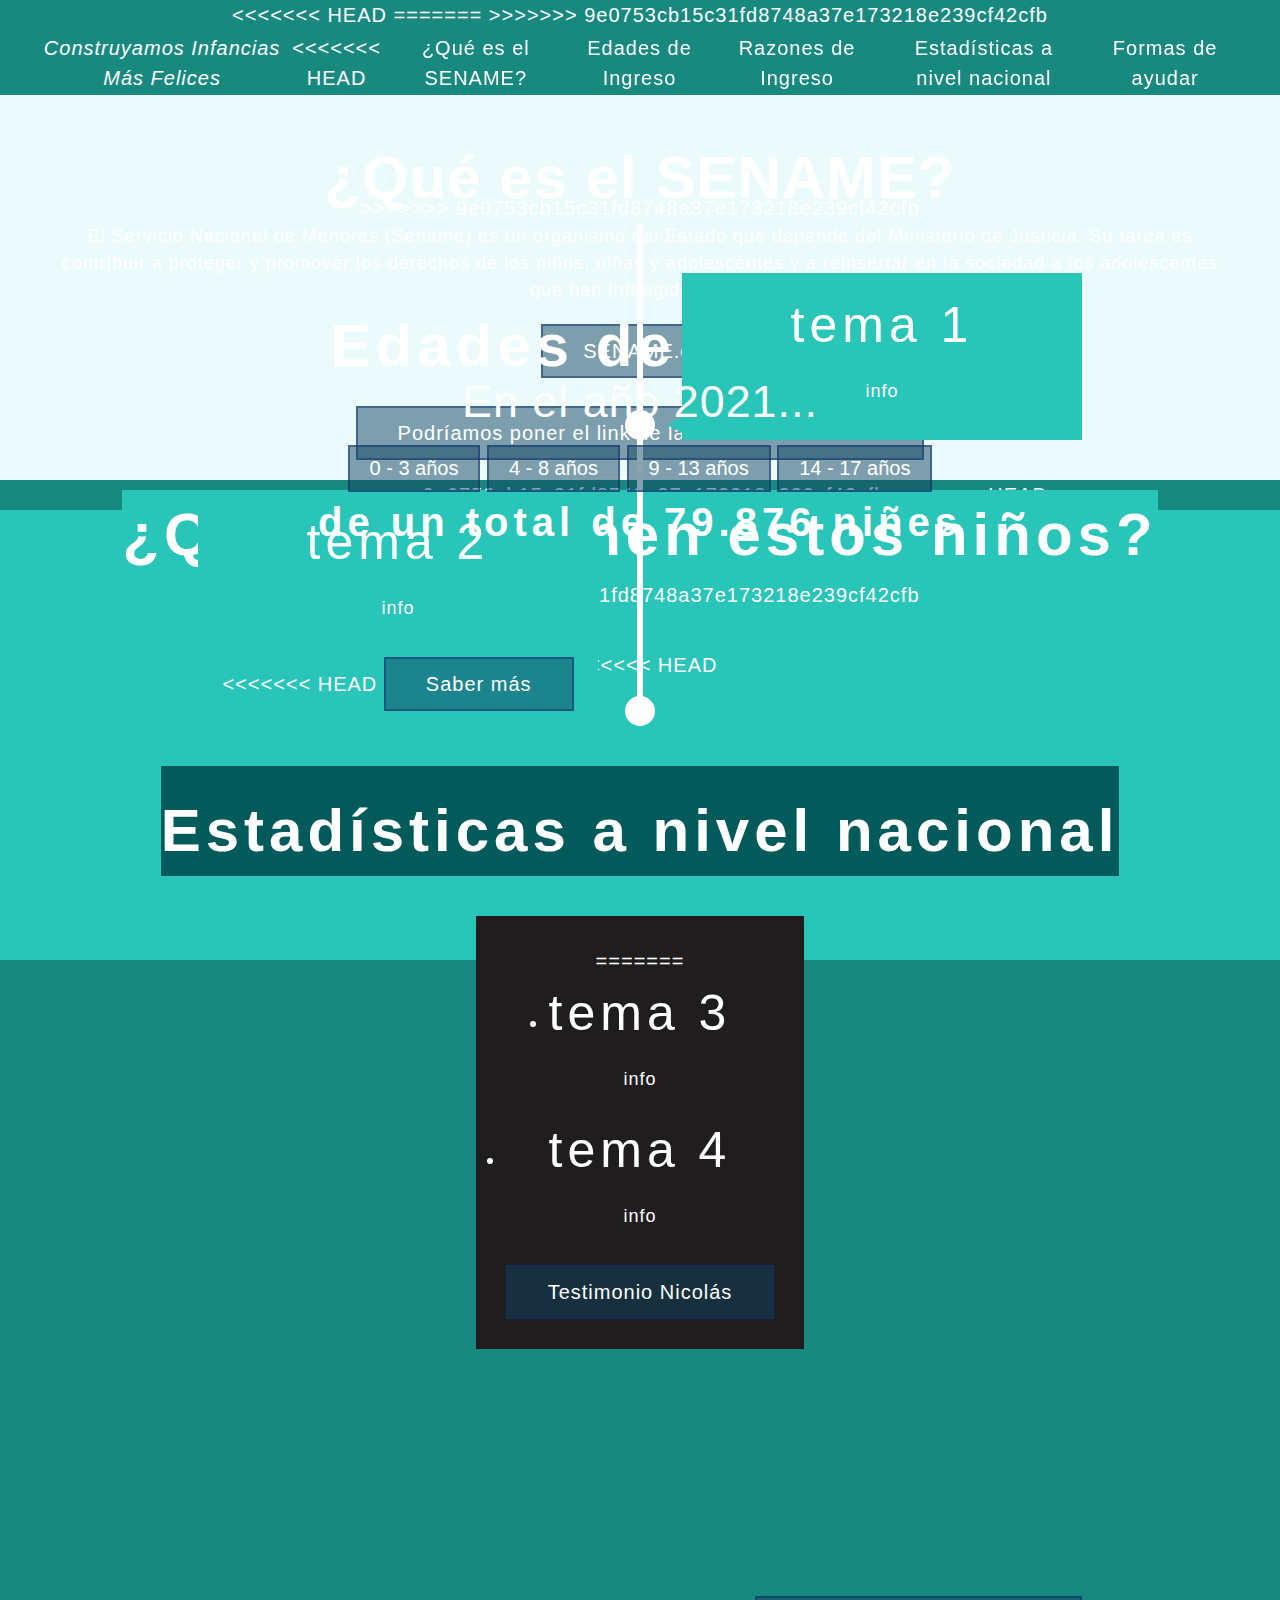
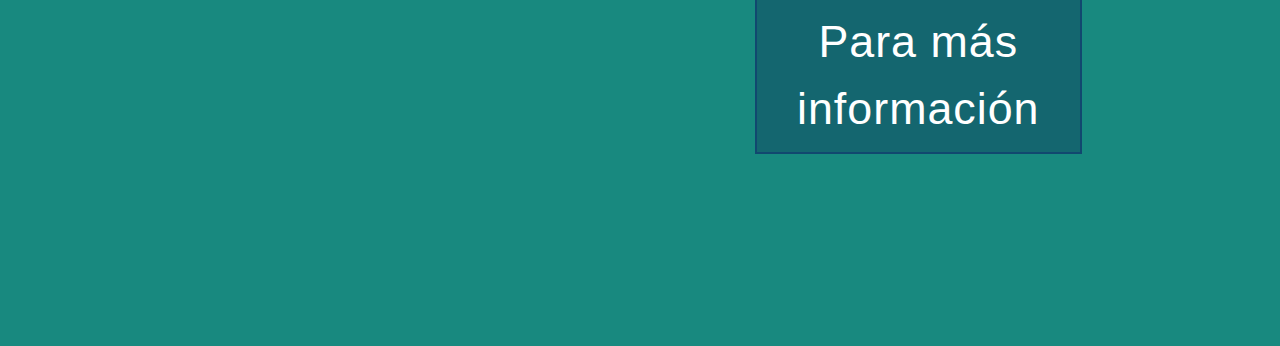
==== Pensamiento-Grupo2/index.html @ 551efe91 "Add files via upload" ====
<!DOCTYPE html>
<html lang="en">
<<<<<<< HEAD
<head>
    <meta charset="UTF-8">
    <meta http-equiv="X-UA-Compatible" content="IE=edge">
    <meta name="viewport" content="width=device-width, initial-scale=1.0">
    <link rel="stylesheet" href="https://cdnjs.cloudflare.com/ajax/libs/font-awesome/5.15.1/css/all.min.css">
    <link rel="stylesheet" href="index.css">
    <link rel="stylesheet" href="Razones y Edades.css">
    <link href="https://fonts.googleapis.com/css?family=Poppins:100,200,300" rel="stylesheet" />


=======
  <head>
    <meta charset="UTF-8" />
    <meta http-equiv="X-UA-Compatible" content="IE=edge" />
    <meta name="viewport" content="width=device-width, initial-scale=1.0" />
    <link
      rel="stylesheet"
      href="https://cdnjs.cloudflare.com/ajax/libs/font-awesome/5.15.1/css/all.min.css"
    />
    <link rel="stylesheet" href="style.css" />
>>>>>>> 9e0753cb15c31fd8748a37e173218e239cf42cfb
    <title>Construyamos infancias más felices</title>
  </head>
  <body>
    <div class="head">
      <div class="logo">
        <a href="#">Construyamos infancias más felices</a>
      </div>

    
<<<<<<< HEAD
        <nav class="navbar">
            <a href="#1">¿Qué es el SENAME?</a>
            <a href="#2">Edades de Ingreso</a>
            <a href="#3">Razones de Ingreso</a>
            <a href="#4">Estadísticas a nivel nacional</a>
            <a href="#5">Formas de ayudar</a>
        </nav>

    </div>
        
    
    <header class="content header" id="1">
        <h2 class="title">¿Qué es el SENAME?</h2>
        <p class="parrafo1">
            El Servicio Nacional de Menores (Sename) es un organismo del Estado que depende del Ministerio de Justicia. Su tarea es contribuir a proteger y promover los derechos de los niños, niñas y adolescentes y a reinsertar en la sociedad a los adolescentes que han infringido la ley.        </p>

        <div class="btn-home">
            <a href="#" class="btn">SENAME.cl</a>
        </div>
    </header>
=======
    </div>
>>>>>>> 9e0753cb15c31fd8748a37e173218e239cf42cfb

  

<<<<<<< HEAD
    <section class="content about" id="2">

        <h2 class="title">Edades de Ingreso</h2>

            </div>

        </div>

        <a href="Edades.html" class="btn">Podríamos poner el link de la fuente de este dato</a>
=======
    <section class="content about">
      <h2 class="title">¿Qué edad tienen estos niños?</h2>

>>>>>>> 9e0753cb15c31fd8748a37e173218e239cf42cfb

      
      
    </section>

<<<<<<< HEAD




    
    <section class="content price" id="3">
=======
    <section class="intro">
      
    </section>
>>>>>>> 9e0753cb15c31fd8748a37e173218e239cf42cfb

    
    <section class="timeline">
      <ul>
        <li>
          <div>
            <time><h2> tema 1</h2></time> 
            <p> info </p>
          </div>
        </li>
        <li>
          <div>
            <time><h2> tema 2</h2></time>
            <p> info
            </p>
<<<<<<< HEAD

            <a href="Razones.html" class="btn">Saber más</a>

        </article>

    </section>

    <section class="content contact" id="4">
        <h2 class="title">Estadísticas a nivel nacional</h2>
        </figure>
    </section>

    <section class="content sau" id="5">
=======
          </div>
        </li>
        <li>
          <div>
            <time><h2> tema 3</h2></time> 
            <p> info </p>
          </div>
        </li>
        <li>
          <div>
            <time><h2> tema 4 </h2></time> 
            <p> info </p>
            <a href="https://www.theclinic.cl/2019/08/01/soy-profugo-del-sename-el-testimonio-de-un-adolescente-clandestino/" class="btn" title=”CONTENIDO_DELICADO”
      
        >Testimonio Nicolás </a
      >
          </div>
        </li>   
        
          
      </ul>
    </section>

    <section id="logos">
      <h1 class="titulo"> En el año 2021...</h1>
      <div class="horizontal">
          <button id="b1" title="9.979 niñes" onclick="edades_1();" class="periodos_s2"> 0 - 3 años </button>
          <button id="b2" title="23.025 niñes" onclick="edades_2();" class="periodos_s2"> 4 - 8 años </button>
          <button id="b3" title="26.357 niñes" onclick="edades_3();" class="periodos_s2"> 9 - 13 años </button>
          <button id="b4" title="20.515 niñes" onclick="edades_4();" class="periodos_s2"> 14 - 17 años </button>
          <h3>de un total de 79.876 niñes</h3>
    
      </div>
      
      <div id="niños_logos">
          <img id="niños_1" class="persona_m11" src="./imagenes/niños1.png" alt="imagen_niño"/>
          <img id="niños_2" class="persona_m1" src="./imagenes/niños1.png" alt="imagen_niño"/>
          <img id="niños_3" class="persona_m2" src="./imagenes/niños1.png" alt="imagen_niño"/>
          <img id="niños_4" class="persona_m1" src="./imagenes/niños1.png" alt="imagen_niño"/>
          <img id="niños_5" class="persona_m2" src="./imagenes/niños1.png" alt="imagen_niño"/>
          <img id="niños_6" class="persona_m1" src="./imagenes/niños1.png" alt="imagen_niño"/>
          <img id="niños_7" class="persona_m2" src="./imagenes/niños1.png" alt="imagen_niño"/>
          <img id="niños_8" class="persona_m1" src="./imagenes/niños1.png" alt="imagen_niño"/>
          <img id="niños_9" class="persona_m2" src="./imagenes/niños1.png" alt="imagen_niño"/>
          <img id="niños_10" class="persona_m1" src="./imagenes/niños1.png" alt="imagen_niño"/>
      </div>  
 
  </section>

  <script type='text/javascript'>
      function edades_1(){
          document.getElementById("niños_logos").style.display = "block";
          document.getElementById("niños_1").src = "./imagenes/niños1.png";
          document.getElementById("niños_2").src = "./imagenes/niños2.png";
          document.getElementById("niños_3").src = "./imagenes/niños2.png";
          document.getElementById("niños_4").src = "./imagenes/niños2.png";
          document.getElementById("niños_5").src = "./imagenes/niños2.png";
          document.getElementById("niños_6").src = "./imagenes/niños2.png";
          document.getElementById("niños_7").src = "./imagenes/niños2.png";
          document.getElementById("niños_8").src = "./imagenes/niños2.png";
          document.getElementById("niños_9").src = "./imagenes/niños2.png";
          document.getElementById("niños_10").src = "./imagenes/niños2.png";
          
      }
>>>>>>> 9e0753cb15c31fd8748a37e173218e239cf42cfb

      function edades_2(){
          document.getElementById("niños_logos").style.display = "block";
          document.getElementById("niños_1").src = "./imagenes/niños1.png";
          document.getElementById("niños_2").src = "./imagenes/niños1.png";
          document.getElementById("niños_3").src = "./imagenes/niños1.png";
          document.getElementById("niños_4").src = "./imagenes/niños2.png";
          document.getElementById("niños_5").src = "./imagenes/niños2.png";
          document.getElementById("niños_6").src = "./imagenes/niños2.png";
          document.getElementById("niños_7").src = "./imagenes/niños2.png";
          document.getElementById("niños_8").src = "./imagenes/niños2.png";
          document.getElementById("niños_9").src = "./imagenes/niños2.png";
          document.getElementById("niños_10").src = "./imagenes/niños2.png";
      }

      function edades_3(){
          document.getElementById("niños_logos").style.display = "block";
          document.getElementById("niños_1").src = "./imagenes/niños1.png";
          document.getElementById("niños_2").src = "./imagenes/niños1.png";
          document.getElementById("niños_3").src = "./imagenes/niños1.png";
          document.getElementById("niños_4").src = "./imagenes/niños2.png";
          document.getElementById("niños_5").src = "./imagenes/niños2.png";
          document.getElementById("niños_6").src = "./imagenes/niños2.png";
          document.getElementById("niños_7").src = "./imagenes/niños2.png";
          document.getElementById("niños_8").src = "./imagenes/niños2.png";
          document.getElementById("niños_9").src = "./imagenes/niños2.png";
          document.getElementById("niños_10").src = "./imagenes/niños2.png";
      }

      function edades_4(){
          document.getElementById("niños_logos").style.display = "block";
          document.getElementById("niños_1").src = "./imagenes/niños1.png";
          document.getElementById("niños_2").src = "./imagenes/niños1.png";
          document.getElementById("niños_3").src = "./imagenes/niños3.png";
          document.getElementById("niños_4").src = "./imagenes/niños2.png";
          document.getElementById("niños_5").src = "./imagenes/niños2.png";
          document.getElementById("niños_6").src = "./imagenes/niños2.png";
          document.getElementById("niños_7").src = "./imagenes/niños2.png";
          document.getElementById("niños_8").src = "./imagenes/niños2.png";
          document.getElementById("niños_9").src = "./imagenes/niños2.png";
          document.getElementById("niños_10").src = "./imagenes/niños2.png";
      }
      
      

  </script>

<div class="container">
  <h1> 
    <a href="https://www.sename.cl/web/wp-content/uploads/2022/09/Anuario-Estadistico-2021.pdf" class="btn" title=”Anuario”

    >Para más información </a
  >

  </h1>
</div>
---- Pensamiento-Grupo2/index.css ----
{
  margin: 0;
  padding: 0;
  border: 0;
  font-size: 100%;
  vertical-align: baseline;
}

body {
  text-align: center;
  font-family: 'Poppins', monospace;
  color: white;
  font-size: .7em;
  font-weight: 200;
  letter-spacing: 1px;
  background-color: rgb(3, 182, 158);
}

html {
  font-weight: 300;
}

main {
  padding: 60px;
}

section {
  margin-bottom: 40px;
}

h1 {
  font-size: 3em;
  font-weight: 100;
}

h2 {
  font-size: 1.4em;
  margin-bottom: 15px;
  font-weight: 200;
}

hr {
  border-color: white;
  margin: 10px 0;
}

figure, canvas {
  background-color: rgba(255,255,255,.03);
  padding: 10px 10px 30px;
}

canvas {
  width: 100%;
  padding: auto;
}

.head {
  display: flex;
  align-items: center;
  justify-content: space-between;
  height: 65px;
  background: #18897f;
  position: fixed;
  width: 100%;
  z-index: 100;
}

.navbar {
  display: flex;
  margin-right: 40px;
}

.logo {
  margin-left: 40px;
}

.logo a {
  text-decoration: none;
  color: #fff;
  text-transform: capitalize;
  font-size: 20px;
  font-style: italic;
}

.navbar a {
  display: block;
  padding: 20px 20px;
  color: white;
  text-decoration: none;
  text-transform: none;
  font-size: 20px;
  position: sticky;
  top: 0;
}

.navbar a:hover {
  background: rgb(72, 235, 145);
}

.header {
  display: flex;
  justify-content: center;
  align-items: center;
}

.header {
  height: 80vh;
  background: rgba(0,0,0,0.5);
  background-blend-mode:darken;
  background-image:url(https://cdn.glitch.global/c35b4f4c-6f77-4311-8b28-a549b8425cf4/rsz_phil-hearing-cylpetxs7is-unsplash.jpg?v=1665365300440);
  background-size:cover;
  background-position:center;
}

.title {
  margin-bottom: 0px;
  font-size: 60px;
  font-weight: 600;
  text-transform: none;
  color: #fff;
}

p {
  margin-bottom: 20px;
  font-size: 18px;
  margin-left: 50px;
  margin-right: 50px;
}

.btn {
  display: inline-block;
  text-decoration: none;
  margin-top: 15px;
  padding: 10px 40px;
  border: 2px solid rgba(14, 41, 111,0.5);
  color: rgb(255, 255, 255);
  background: rgba(15, 67, 95,0.5);
}

.btn:hover {
  background: none;
}

.btn-home {
  display: flex;
}

.btn-home a {
  margin: 0 100px;
}

.content {
  height: 100vh;
  display: flex;
  flex-direction: column;
  justify-content: center;
  align-items: center;
  color: #fff;
}

.sau {
  background-color: rgb(3, 182, 158);
}

.box-container {
  display: flex;
  justify-content: center;
  flex-wrap: wrap;
  text-align: center;
}

.box-container .box {
  height: 11rem;
  width: 17rem;
  background-color: rgba(0, 0, 0, 0.516);
  text-align: center;
  border-radius: 1rem;
  box-shadow: 0 0rem 1.5rem rgba(255, 255, 255, 0.5);
  margin: 2rem;
}

.box-container .box i {
  height: 3rem;
  width: 3rem;
  line-height: 3rem;
  text-align: center;
  border-radius: 50%;
  color: rgb(0, 0, 0);
  background-color: rgb(22, 130, 117);
  font-size: 2rem;
  margin: 1rem 0;
}

.box-container .box h3 {
  font-size: 20px;
  color: #ffffff;
}

.box-container .box p {
  padding: 0 15px;
  font-size: 16px;
}

.about {
  background: #171717;
}

.price {
  background: url(img/costos.jpg) no-repeat center;
  background-attachment: fixed;
  background-size: cover;
  text-align: center;
}

.contact {
  padding-top: 20px;
  background: #171717;
  padding-bottom: 0;
}

@media (max-width: 768px) {
  .title {
    margin-bottom: 0;
    font-size: 40px;
  }

  .sau {
    height: 100vh;
  }

  .navbar {
    display: none;
  }
  .skills-container {
    margin-top: 2em;
    display: flex;
    overflow: hidden;
    flex-wrap: wrap;
  }
  .circular-progress {
    height: 12rem;
    border-radius: 50%;
    background: red;
    margin: auto;



    }
  }

/* grid */

[class*='cols'] {
  display: flex;
  flex-direction: row;
  flex-wrap: nowrap;
}

.cols-1 > * {
  width: 100%;
  margin: 10px;
}

.cols-2 > * {
  width: 50%;
  margin: 10px
}


@media  (max-width: 800px) {

  main {
      padding: 0;
  }

  h1 {
      font-size: 2.1em;
      font-weight: 100;
  }

  [class*='cols'] {
      display: flex;
      flex-direction: row;
      flex-wrap: wrap;
  }

  .cols-2 > * {
      width: 100%;
  }
}

Footer
© 2022 GitHub, Inc.
---- Pensamiento-Grupo2/Razones y Edades.css ----
@import url('https://fonts.googleapis.com/css2?family=Neucha&display=swap');
*{
	margin: 0;
	padding: 0;
	box-sizing: border-box;
	font-family: sans-serif;
	color: rgb(255, 255, 255);
}
html{
	scroll-behavior: smooth;
}

section{
	height: 100vh;
	display: flex;
	flex-direction: column;
	justify-content: center;
	align-items: center;
}
#inicio{  
	background: rgba(0,0,0,0.5);
	background-blend-mode:darken;
	background-image:url(https://images.unsplash.com/photo-1538688273852-e29027c0c176?ixlib=rb-1.2.1&ixid=MnwxMjA3fDB8MHxwaG90by1wYWdlfHx8fGVufDB8fHx8&auto=format&fit=crop&w=870&q=80);
	background-size:cover;
	background-position:center;
}
#a1930{	
	background: rgba(0,0,0,0.5);
	background-blend-mode:darken;
	background-image:url(https://assets.adnradio.cl/2021/11/GettyImages-1323472836-e1636999979522-925x470.jpg);
	background-size:cover;
	background-position:center;
}
#a1954{
	background: rgba(0,0,0,0.5);
	background-blend-mode:darken;
	background-image:url(https://www.centroeleia.edu.mx/blog/wp-content/uploads/2020/07/slider_home_conflictos_pareja.jpg);
	background-size:cover;
	background-position:center;
}
#a1962{
	background: rgba(0,0,0,0.5);
	background-blend-mode:darken;
	background-image:url(https://cuadernosdeseguridad.com/wp-content/uploads/2021/09/pericia-judicial-seguridad-privada.jpg);
	background-size:cover;
	background-position:center;
}
#a1964{
	background: rgba(0,0,0,0.5);
	background-blend-mode:darken;
	background-color: #064a45;
	background-size:cover;
	background-position:center;
}

#a1968{
	background: rgba(0,0,0,0.5);
	background-blend-mode:darken;
	background-color: #022c27;
	background-size:cover;
	background-position:center;
}

#home{
	background-color: #000000;
}

#inicio h1{
	font-size: 68px;
	letter-spacing: 5px;
}
section h2{
	font-size: 50px;
	letter-spacing: 5px;
	text-align: center;
}

section h3{
	font-size: 40px;
	letter-spacing: 5px;
	text-align: center;
}

section img{
	margin-top: 30px;
	max-width: 300px;
}
.contenedor-tiempo{
	position: fixed;
	top: 20px;
	left: 50%;
	transform: translateX(-50%);
	display: flex;
	justify-content: center;
}
.contenedor-tiempo .linea{
	width: 900px;
	position: absolute;
	top: 30px;
	height: 2px;
	background-color: black;
	z-index: -2;

}
.fecha{
	display: inline-block;
	font-size: 20px;
	width: 100px;
	height: 100px;
	border-radius: 50%;
	background-color: #0f5751;
	text-decoration: none;
	color: white;
	margin: 0 15px;
	display: flex;
	align-items: center;
	justify-content: center;
	scale: 1;
	transition: background-color, transform .5s linear;

}
.seleccionado{
	transform: scale(1.2) ;
	background-color: #EA5455;
	color: #000;
	font-weight: bold;
}

html {
	font-weight: 300;
  }

  
  
  h1 {
	  font-size: 3em;
	  font-weight: 100;
  }
  

  
  

  
  figure, canvas {
	  padding: 0px 20px 0px;
  }
  
  canvas {
	padding: 50px 0px 0px;
	width: 100%;
  }
/* grid */

[class*='cols'] {
    display: flex;
    flex-direction: row;
    flex-wrap: nowrap;
}

.cols-1 > * {
    width: 100%;
    margin: 10px;
}

.cols-2 > * {
    width: 50%;
    margin: 10px
}


@media  (max-width: 800px) {

    main {
        padding: 0;
    }

    h1 {
        font-size: 2.1em;
        font-weight: 100;
    }

    [class*='cols'] {
        display: flex;
        flex-direction: row;
        flex-wrap: wrap;
    }

    .cols-2 > * {
        width: 100%;
    }
}
---- Pensamiento-Grupo2/style.css ----
* {
  margin: 0;
  padding: 0;
  border: 0;
  font-size: 100%;
  vertical-align: baseline;
}

body {
  text-align: center;
  font-family: sans-serif;
  background-color: rgb(3, 182, 158);
}

.head {
  display: flex;
  align-items: center;
  justify-content: space-between;
  height: 65px;
  background: #18897f;
  position: fixed;
  width: 100%;
  z-index: 100;
}

.navbar {
  display: flex;
  margin-right: 40px;
}

.logo {
  margin-left: 40px;
}

.logo a {
  text-decoration: none;
  color: #fff;
  text-transform: capitalize;
  font-size: 20px;
  font-style: italic;
}

.navbar a {
  display: block;
  padding: 20px 20px;
  color: white;
  text-decoration: none;
  text-transform: none;
  font-size: 20px;
}

.navbar a:hover {
  background: rgb(72, 235, 145);
}

.header {
  display: flex;
  justify-content: center;
  align-items: center;
}

.header {
  height: 60vh;
  background: #ebfafb;
  background-blend-mode:darken;
  background-image:url(https://cdn.glitch.global/c35b4f4c-6f77-4311-8b28-a549b8425cf4/rsz_phil-hearing-cylpetxs7is-unsplash.jpg?v=1665365300440);
  background-size: cover;
  background-position:center;
}

.title {
  margin-bottom: 0px;
  font-size: 60px;
  font-weight: 600;
  text-transform: none;
  color: #fff;
}

p {
  margin-bottom: 20px;
  font-size: 18px;
  margin-left: 50px;
  margin-right: 50px;
}

.btn {
  display: inline-block;
  text-decoration: none;
  margin-top: 15px;
  padding: 10px 40px;
  border: 2px solid rgba(14, 41, 111,0.5);
  color: rgb(255, 255, 255);
  background: rgba(15, 67, 95,0.5);
}

.btn:hover {
  background: none;
}

.btn-home {
  display: flex;
}

.btn-home a {
  margin: 0 10px;
}

.content {
  height: 50vh;
  display: flex;
  flex-direction: column;
  justify-content: center;
  align-items: center;
  color: #fff;
}

.sau {
  padding: 30px;
  background: #1f1d1d;
}

.box-container {
  display: flex;
  justify-content: center;
  flex-wrap: wrap;
  text-align: center;
}

.box-container .box {
  height: 11rem;
  width: 17rem;
  background: #ffffff;
  text-align: center;
  border-radius: 1rem;
  box-shadow: 0 0rem 1.5rem rgba(255, 255, 255, 0.5);
  margin: 2rem;
}

.box-container .box i {
  height: 3rem;
  width: 3rem;
  line-height: 3rem;
  text-align: center;
  border-radius: 50%;
  color: #fff;
  background: #ebfafb;
  font-size: 2rem;
  margin: 1rem 0;
}

.box-container .box h3 {
  font-size: 20px;
  color: #277eb0;
}

.box-container .box p {
  padding: 0 15px;
  font-size: 16px;
}

.about {
  background: #28c5b8;
}

.price {
  background: url(img/costos.jpg) no-repeat center;
  background-attachment: fixed;
  background-size: cover;
  text-align: center;
}

.contact {
  padding-top: 20px;
  background: #025a5a;
  padding-bottom: 0;
}

@media (max-width: 768px) {
  .title {
    margin-bottom: 0;
    font-size: 40px;
  }

  .sau {
    height: 100vh;
  }

  .navbar {
    display: none;
  }
}

*,
*::before,
*::after {
  margin: 0;
  padding: 0;
  box-sizing: border-box;
}

body {
  font: normal 20px/1.5 "Helvetica Neue", sans-serif;
  background: #18897f;
  color: #fff;
  overflow-x: hidden;
  padding-bottom: 50px;
}  


/* INTRO SECTION
–––––––––––––––––––––––––––––––––––––––––––––––––– */

.intro {
  background: #28c5b8;
  padding: 130px 0;
}

.container {
  max-width: 100px;
  width: 70%;
  padding: 20%;
  top: 9px;
  margin-left: 230px;
  
}

h1 {
  font-size: 2.8rem;
}
h2 {
  font-size: 2.0rem;
}

/* TIMELINE
–––––––––––––––––––––––––––––––––––––––––––––––––– */
.timeline ul li {
  list-style-type: none;
  position: relative;
  width: 6px;
  margin: 0 auto;
  padding-top: 50px;
  background: #fff;
}

.timeline ul li::after {
  content: '';
  position: absolute;
  left: 50%;
  bottom: 0;
  transform: translateX(-50%);
  width: 30px;
  height: 30px;
  border-radius: 50%;
  background: inherit;
}

.timeline ul li div {
  position: relative;
  bottom: 0;
  width: 400px;
  padding: 15px;
  background: #28c5b8;
}

.timeline ul li div::before {
  content: '';
  position: absolute;
  bottom: 7px;
  width: 0;
  height: 0;
  border-style: solid;
}

.timeline ul li:nth-child(odd) div {
  left: 45px;
}

.timeline ul li:nth-child(odd) div::before {
  left: -15px;
  border-width: 8px 16px 8px 0;
  border-color: transparent #28c5b8 transparent transparent;
}

.timeline ul li:nth-child(even) div {
  left: -439px;
}

.timeline ul li:nth-child(even) div::before {
  right: -15px;
  border-width: 8px 0 8px 16px;
  border-color: transparent transparent transparent #28c5b8;
}

#logos{
  position:absolute;
  width: 100%;
  padding: 18%;
  top: 10px;
  display: flex;
  align-items: center;
  justify-content: center;
  flex-direction: column;
}


#niños_1{
  height: 150px;
  width: 70px;
  float: left;
  padding-top: 40px;
} 

.persona_m1{
  height: 150px;
  width: 70px;
  float: left;
  padding-top: 40px;
} 

.persona_m2{
  height: 150px;
  width: 70px;
  float: left;
  padding-top: 40px;
} 

#niños_logos{
  display: none;
}

#b1{
  display: inline-block;
  text-decoration: none;
  margin-top: 10px;
  padding: 10px 20px;
  border: 2px solid rgba(14, 41, 111,0.5);
  color: rgb(255, 255, 255);
  background: rgba(15, 67, 95,0.5);
  
 
}

#b2{
  display: inline-block;
  text-decoration: none;
  margin-top: 10px;
  padding: 10px 20px;
  border: 2px solid rgba(14, 41, 111,0.5);
  color: rgb(255, 255, 255);
  background: rgba(15, 67, 95,0.5);
  
 
}

#b3{
  display: inline-block;
  text-decoration: none;
  margin-top: 10px;
  padding: 10px 20px;
  border: 2px solid rgba(14, 41, 111,0.5);
  color: rgb(255, 255, 255);
  background: rgba(15, 67, 95,0.5);
  
 
}

#b4{
  display: inline-block;
  text-decoration: none;
  margin-top: 10px;
  padding: 10px 20px;
  border: 2px solid rgba(14, 41, 111,0.5);
  color: rgb(255, 255, 255);
  background: rgba(15, 67, 95,0.5);
  
 
}
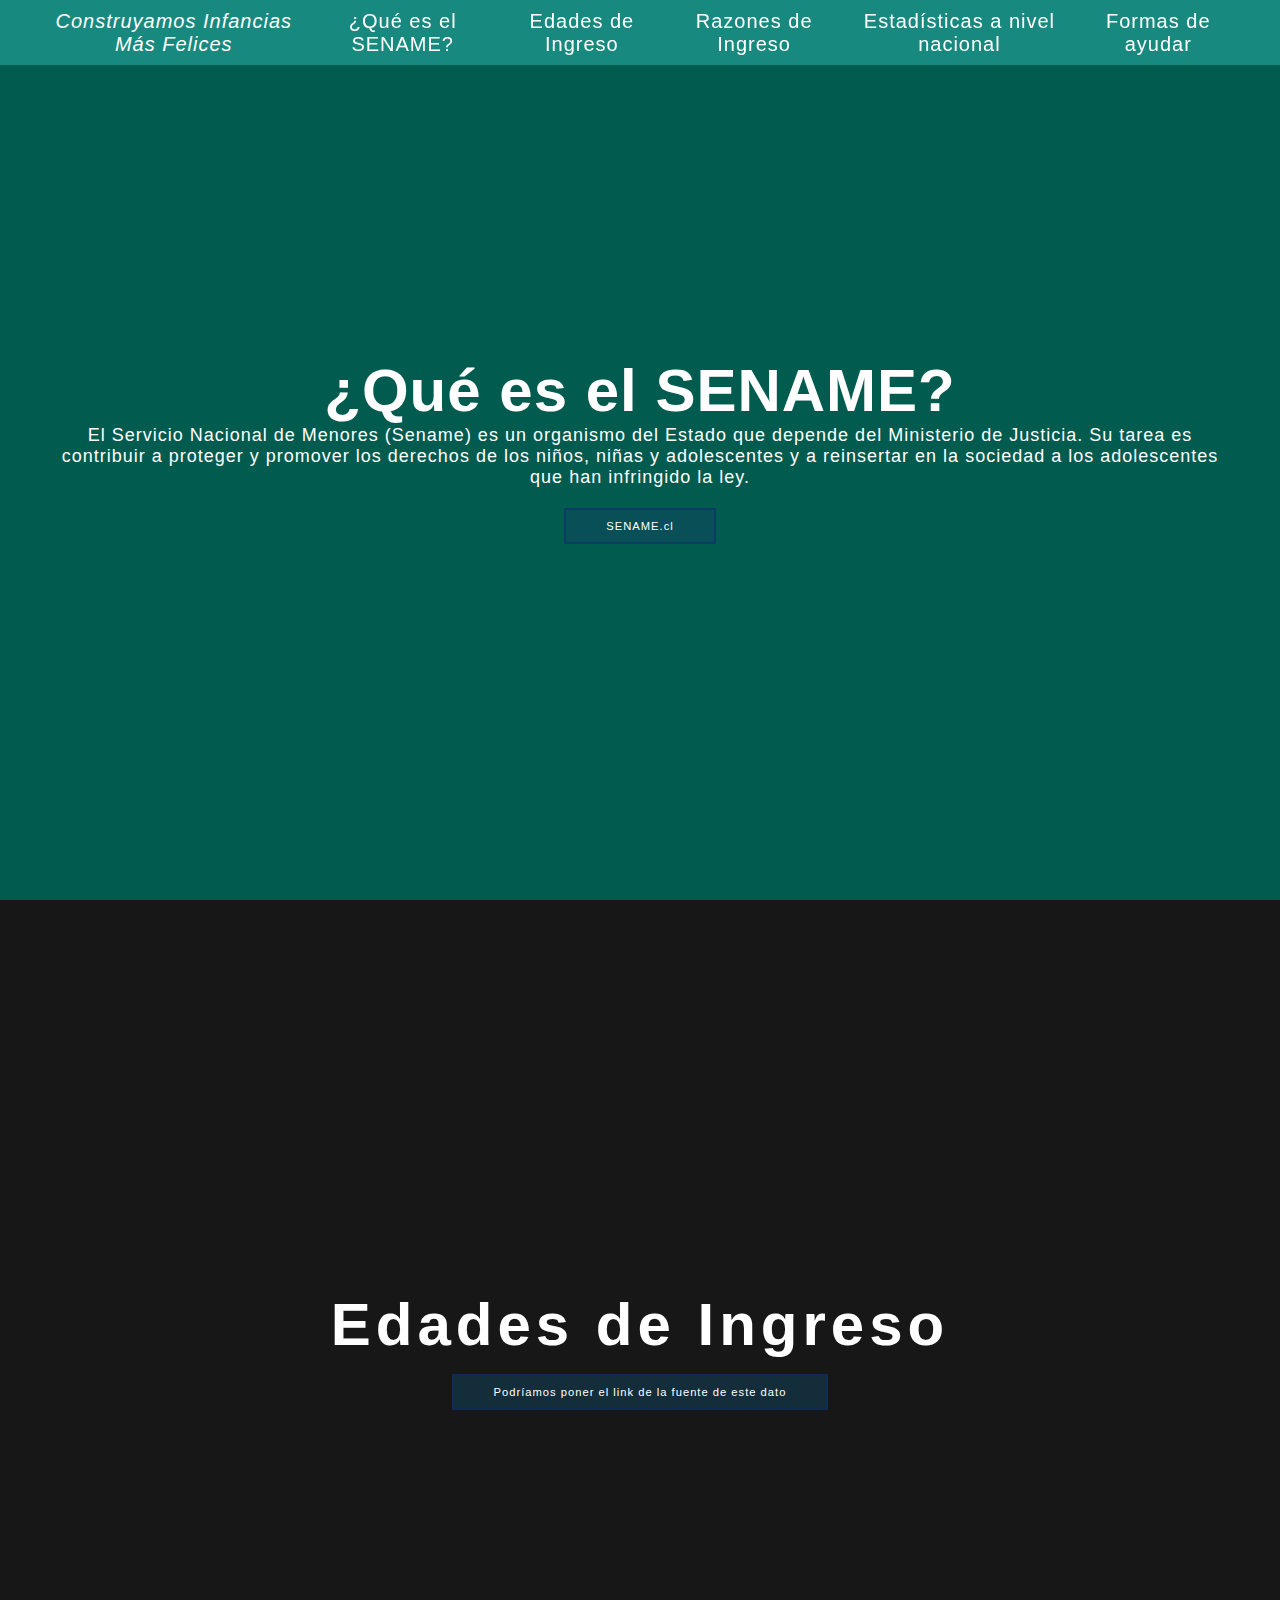
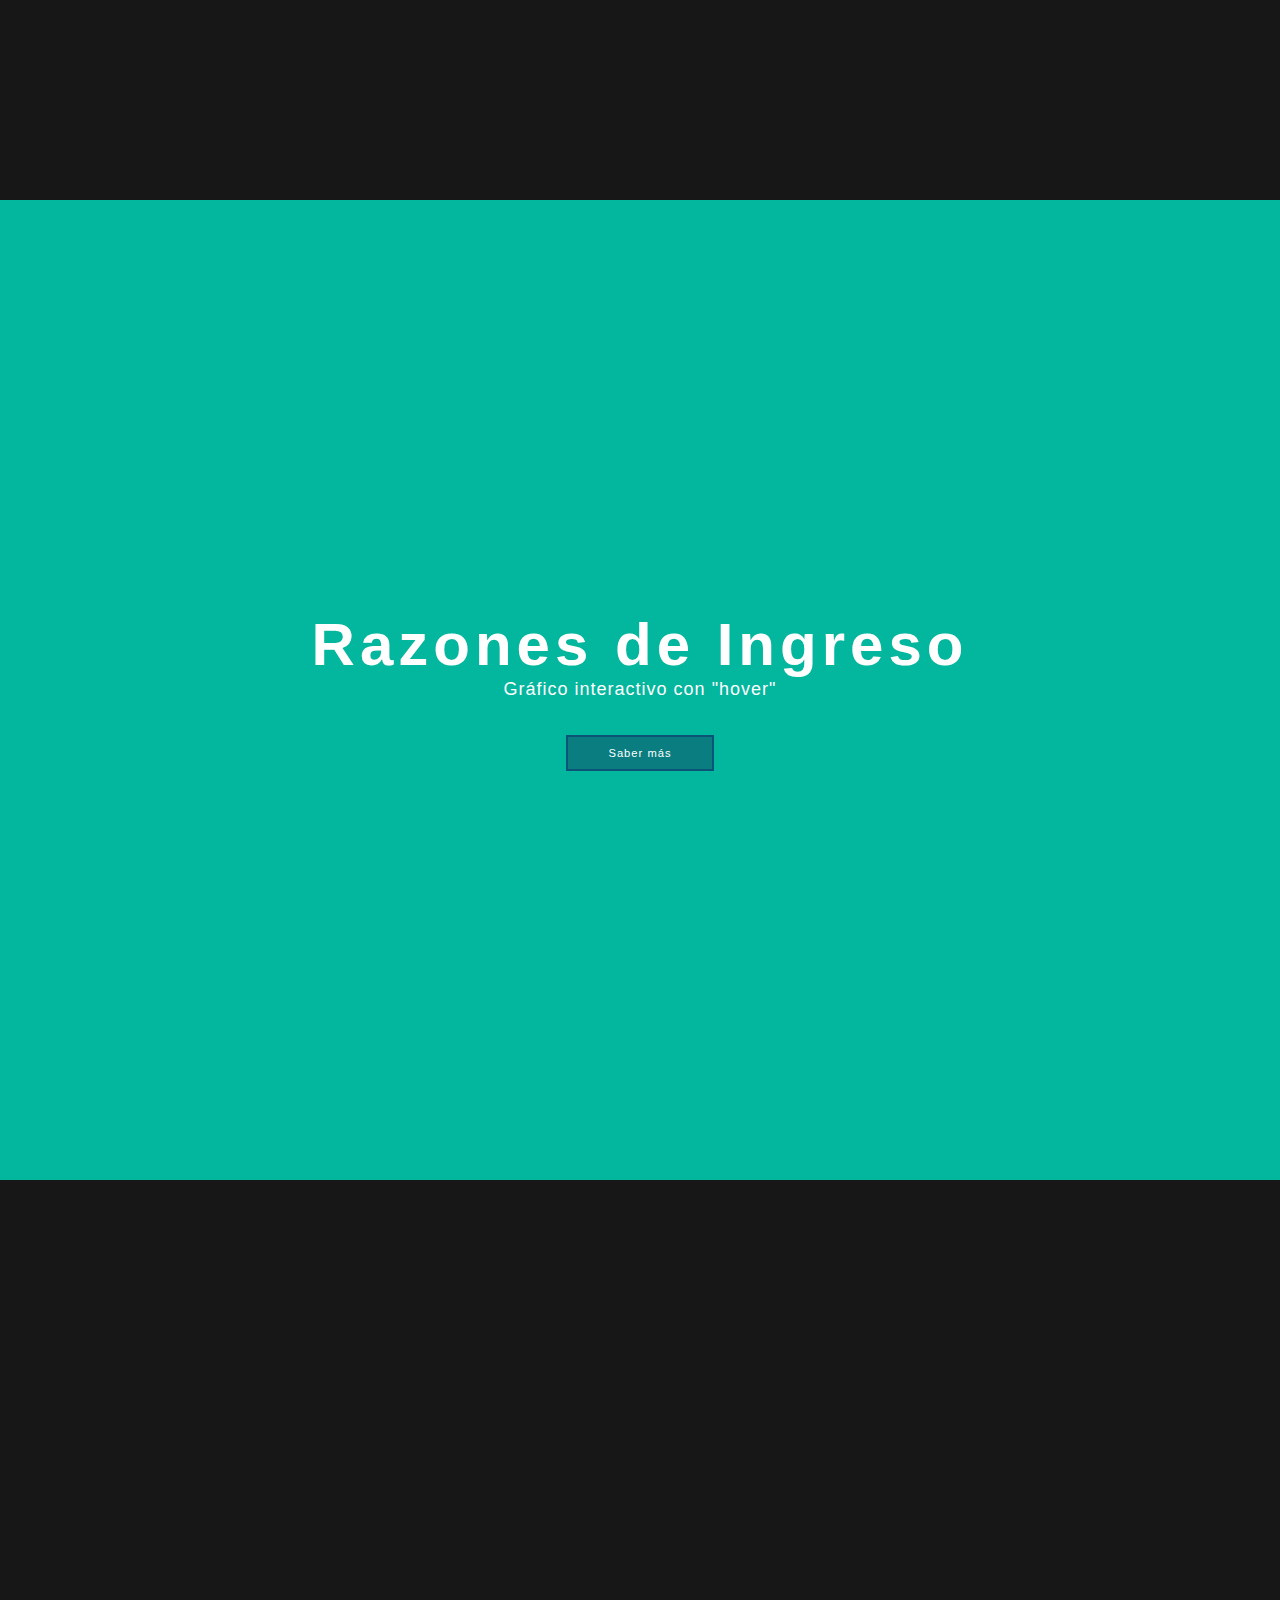
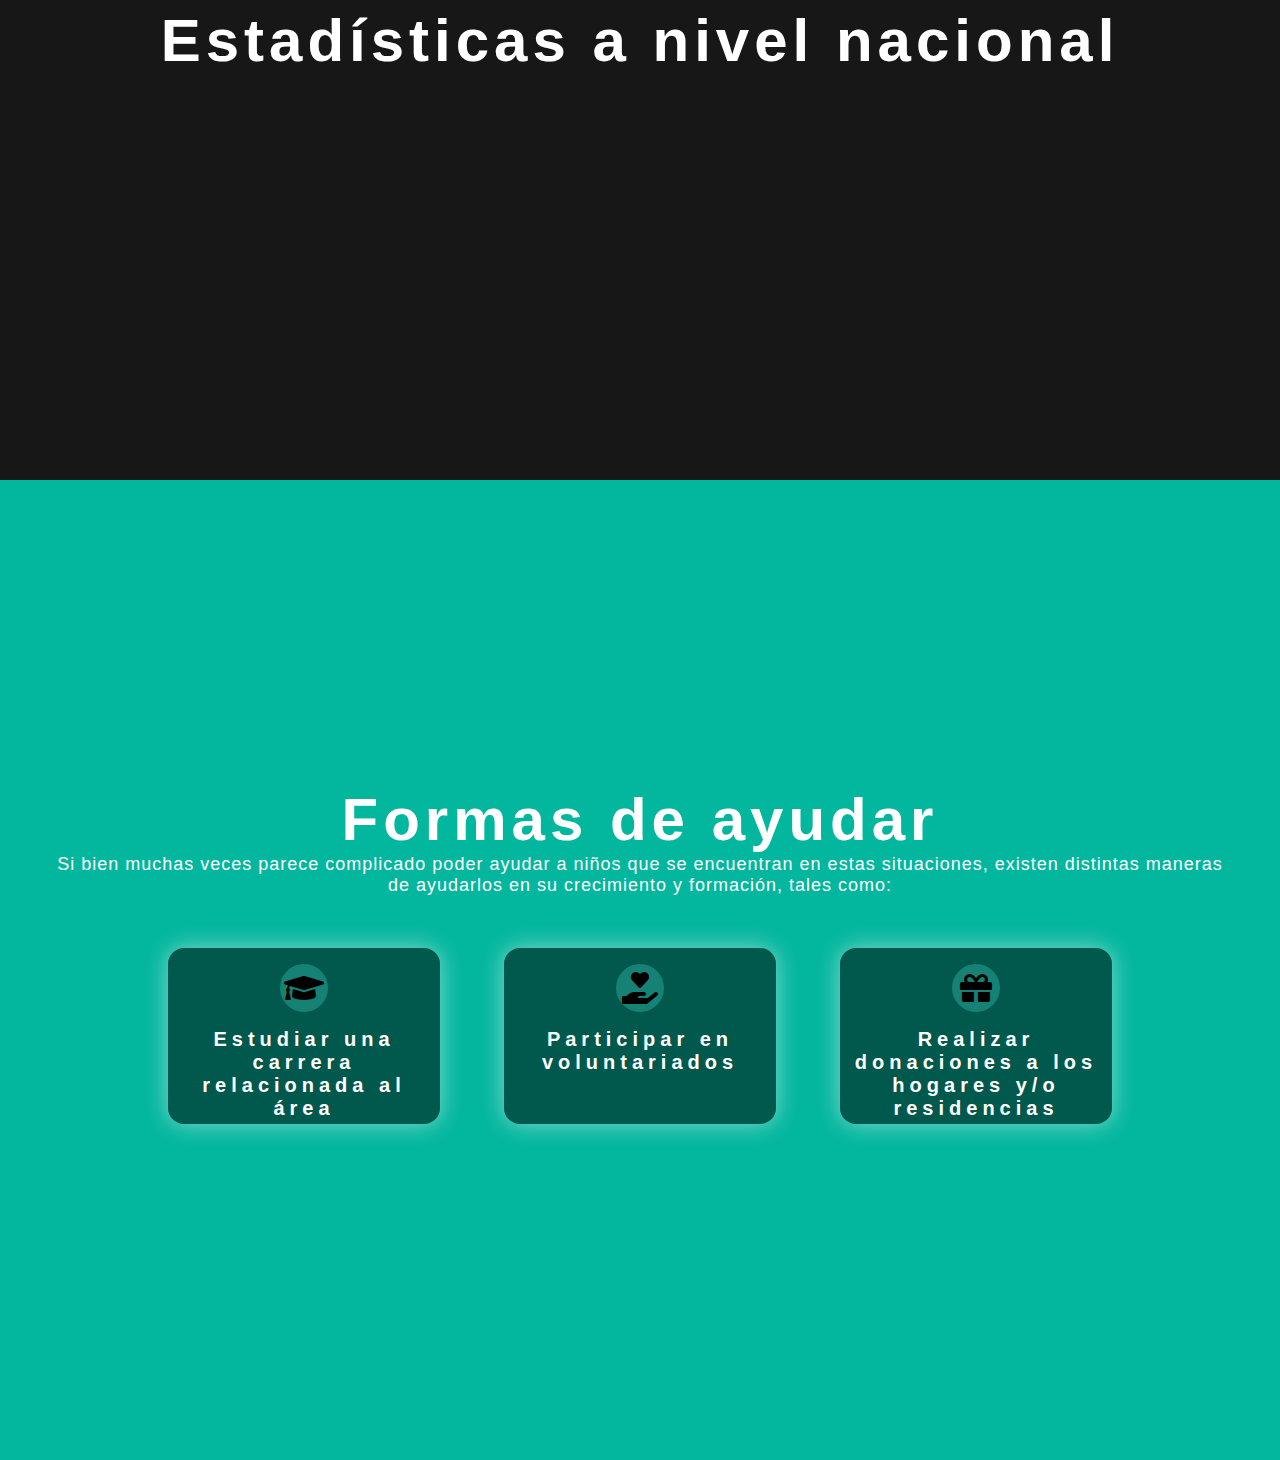
==== commit eb525a44: "Update index.html" ====
--- a/Pensamiento-Grupo2/index.html
+++ b/Pensamiento-Grupo2/index.html
@@ -1,6 +1,5 @@
 <!DOCTYPE html>
 <html lang="en">
-<<<<<<< HEAD
 <head>
     <meta charset="UTF-8">
     <meta http-equiv="X-UA-Compatible" content="IE=edge">
@@ -11,27 +10,16 @@
     <link href="https://fonts.googleapis.com/css?family=Poppins:100,200,300" rel="stylesheet" />
 
 
-=======
-  <head>
-    <meta charset="UTF-8" />
-    <meta http-equiv="X-UA-Compatible" content="IE=edge" />
-    <meta name="viewport" content="width=device-width, initial-scale=1.0" />
-    <link
-      rel="stylesheet"
-      href="https://cdnjs.cloudflare.com/ajax/libs/font-awesome/5.15.1/css/all.min.css"
-    />
-    <link rel="stylesheet" href="style.css" />
->>>>>>> 9e0753cb15c31fd8748a37e173218e239cf42cfb
     <title>Construyamos infancias más felices</title>
-  </head>
-  <body>
+</head>
+<body>
+
     <div class="head">
-      <div class="logo">
-        <a href="#">Construyamos infancias más felices</a>
-      </div>
 
+        <div class="logo">
+            <a href="#">Construyamos infancias más felices</a>
+        </div>
     
-<<<<<<< HEAD
         <nav class="navbar">
             <a href="#1">¿Qué es el SENAME?</a>
             <a href="#2">Edades de Ingreso</a>
@@ -52,13 +40,8 @@
             <a href="#" class="btn">SENAME.cl</a>
         </div>
     </header>
-=======
-    </div>
->>>>>>> 9e0753cb15c31fd8748a37e173218e239cf42cfb
 
-  
 
-<<<<<<< HEAD
     <section class="content about" id="2">
 
         <h2 class="title">Edades de Ingreso</h2>
@@ -68,44 +51,20 @@
         </div>
 
         <a href="Edades.html" class="btn">Podríamos poner el link de la fuente de este dato</a>
-=======
-    <section class="content about">
-      <h2 class="title">¿Qué edad tienen estos niños?</h2>
 
->>>>>>> 9e0753cb15c31fd8748a37e173218e239cf42cfb
-
-      
-      
     </section>
 
-<<<<<<< HEAD
 
 
 
 
     
     <section class="content price" id="3">
-=======
-    <section class="intro">
-      
-    </section>
->>>>>>> 9e0753cb15c31fd8748a37e173218e239cf42cfb
 
-    
-    <section class="timeline">
-      <ul>
-        <li>
-          <div>
-            <time><h2> tema 1</h2></time> 
-            <p> info </p>
-          </div>
-        </li>
-        <li>
-          <div>
-            <time><h2> tema 2</h2></time>
-            <p> info
+        <article class="contain">
+            <h2 class="title">Razones de Ingreso</h2>
+            <p>Gráfico interactivo con "hover"
             </p>
-<<<<<<< HEAD
 
             <a href="Razones.html" class="btn">Saber más</a>
 
@@ -119,127 +78,33 @@
     </section>
 
     <section class="content sau" id="5">
-=======
-          </div>
-        </li>
-        <li>
-          <div>
-            <time><h2> tema 3</h2></time> 
-            <p> info </p>
-          </div>
-        </li>
-        <li>
-          <div>
-            <time><h2> tema 4 </h2></time> 
-            <p> info </p>
-            <a href="https://www.theclinic.cl/2019/08/01/soy-profugo-del-sename-el-testimonio-de-un-adolescente-clandestino/" class="btn" title=”CONTENIDO_DELICADO”
-      
-        >Testimonio Nicolás </a
-      >
-          </div>
-        </li>   
-        
-          
-      </ul>
+
+        <h2 class="title">Formas de ayudar</h2>
+        <p>
+            Si bien muchas veces parece complicado poder ayudar a niños que se encuentran en estas situaciones, existen distintas maneras de ayudarlos en su crecimiento y formación, tales como:
+        </p>
+
+        <div class="box-container">
+
+            <div class="box">
+                <i class="fas fa-graduation-cap"></i>
+                <h3>Estudiar una carrera relacionada al área</h3>
+            </div> 
+
+            <div class="box">
+                <i class="fas fa-hand-holding-heart"></i>
+                <h3>Participar en voluntariados</h3>
+                <p></p>
+            </div> 
+
+            <div class="box">
+                <i class="fas fa-gift"></i>
+                <h3>Realizar donaciones a los hogares y/o residencias</h3>
+                <p></p>
+            </div> 
+        </div>     
+
     </section>
-
-    <section id="logos">
-      <h1 class="titulo"> En el año 2021...</h1>
-      <div class="horizontal">
-          <button id="b1" title="9.979 niñes" onclick="edades_1();" class="periodos_s2"> 0 - 3 años </button>
-          <button id="b2" title="23.025 niñes" onclick="edades_2();" class="periodos_s2"> 4 - 8 años </button>
-          <button id="b3" title="26.357 niñes" onclick="edades_3();" class="periodos_s2"> 9 - 13 años </button>
-          <button id="b4" title="20.515 niñes" onclick="edades_4();" class="periodos_s2"> 14 - 17 años </button>
-          <h3>de un total de 79.876 niñes</h3>
+</body>
+</html>
     
-      </div>
-      
-      <div id="niños_logos">
-          <img id="niños_1" class="persona_m11" src="./imagenes/niños1.png" alt="imagen_niño"/>
-          <img id="niños_2" class="persona_m1" src="./imagenes/niños1.png" alt="imagen_niño"/>
-          <img id="niños_3" class="persona_m2" src="./imagenes/niños1.png" alt="imagen_niño"/>
-          <img id="niños_4" class="persona_m1" src="./imagenes/niños1.png" alt="imagen_niño"/>
-          <img id="niños_5" class="persona_m2" src="./imagenes/niños1.png" alt="imagen_niño"/>
-          <img id="niños_6" class="persona_m1" src="./imagenes/niños1.png" alt="imagen_niño"/>
-          <img id="niños_7" class="persona_m2" src="./imagenes/niños1.png" alt="imagen_niño"/>
-          <img id="niños_8" class="persona_m1" src="./imagenes/niños1.png" alt="imagen_niño"/>
-          <img id="niños_9" class="persona_m2" src="./imagenes/niños1.png" alt="imagen_niño"/>
-          <img id="niños_10" class="persona_m1" src="./imagenes/niños1.png" alt="imagen_niño"/>
-      </div>  
- 
-  </section>
-
-  <script type='text/javascript'>
-      function edades_1(){
-          document.getElementById("niños_logos").style.display = "block";
-          document.getElementById("niños_1").src = "./imagenes/niños1.png";
-          document.getElementById("niños_2").src = "./imagenes/niños2.png";
-          document.getElementById("niños_3").src = "./imagenes/niños2.png";
-          document.getElementById("niños_4").src = "./imagenes/niños2.png";
-          document.getElementById("niños_5").src = "./imagenes/niños2.png";
-          document.getElementById("niños_6").src = "./imagenes/niños2.png";
-          document.getElementById("niños_7").src = "./imagenes/niños2.png";
-          document.getElementById("niños_8").src = "./imagenes/niños2.png";
-          document.getElementById("niños_9").src = "./imagenes/niños2.png";
-          document.getElementById("niños_10").src = "./imagenes/niños2.png";
-          
-      }
->>>>>>> 9e0753cb15c31fd8748a37e173218e239cf42cfb
-
-      function edades_2(){
-          document.getElementById("niños_logos").style.display = "block";
-          document.getElementById("niños_1").src = "./imagenes/niños1.png";
-          document.getElementById("niños_2").src = "./imagenes/niños1.png";
-          document.getElementById("niños_3").src = "./imagenes/niños1.png";
-          document.getElementById("niños_4").src = "./imagenes/niños2.png";
-          document.getElementById("niños_5").src = "./imagenes/niños2.png";
-          document.getElementById("niños_6").src = "./imagenes/niños2.png";
-          document.getElementById("niños_7").src = "./imagenes/niños2.png";
-          document.getElementById("niños_8").src = "./imagenes/niños2.png";
-          document.getElementById("niños_9").src = "./imagenes/niños2.png";
-          document.getElementById("niños_10").src = "./imagenes/niños2.png";
-      }
-
-      function edades_3(){
-          document.getElementById("niños_logos").style.display = "block";
-          document.getElementById("niños_1").src = "./imagenes/niños1.png";
-          document.getElementById("niños_2").src = "./imagenes/niños1.png";
-          document.getElementById("niños_3").src = "./imagenes/niños1.png";
-          document.getElementById("niños_4").src = "./imagenes/niños2.png";
-          document.getElementById("niños_5").src = "./imagenes/niños2.png";
-          document.getElementById("niños_6").src = "./imagenes/niños2.png";
-          document.getElementById("niños_7").src = "./imagenes/niños2.png";
-          document.getElementById("niños_8").src = "./imagenes/niños2.png";
-          document.getElementById("niños_9").src = "./imagenes/niños2.png";
-          document.getElementById("niños_10").src = "./imagenes/niños2.png";
-      }
-
-      function edades_4(){
-          document.getElementById("niños_logos").style.display = "block";
-          document.getElementById("niños_1").src = "./imagenes/niños1.png";
-          document.getElementById("niños_2").src = "./imagenes/niños1.png";
-          document.getElementById("niños_3").src = "./imagenes/niños3.png";
-          document.getElementById("niños_4").src = "./imagenes/niños2.png";
-          document.getElementById("niños_5").src = "./imagenes/niños2.png";
-          document.getElementById("niños_6").src = "./imagenes/niños2.png";
-          document.getElementById("niños_7").src = "./imagenes/niños2.png";
-          document.getElementById("niños_8").src = "./imagenes/niños2.png";
-          document.getElementById("niños_9").src = "./imagenes/niños2.png";
-          document.getElementById("niños_10").src = "./imagenes/niños2.png";
-      }
-      
-      
-
-  </script>
-
-<div class="container">
-  <h1> 
-    <a href="https://www.sename.cl/web/wp-content/uploads/2022/09/Anuario-Estadistico-2021.pdf" class="btn" title=”Anuario”
-
-    >Para más información </a
-  >
-
-  </h1>
-</div>
-    
-    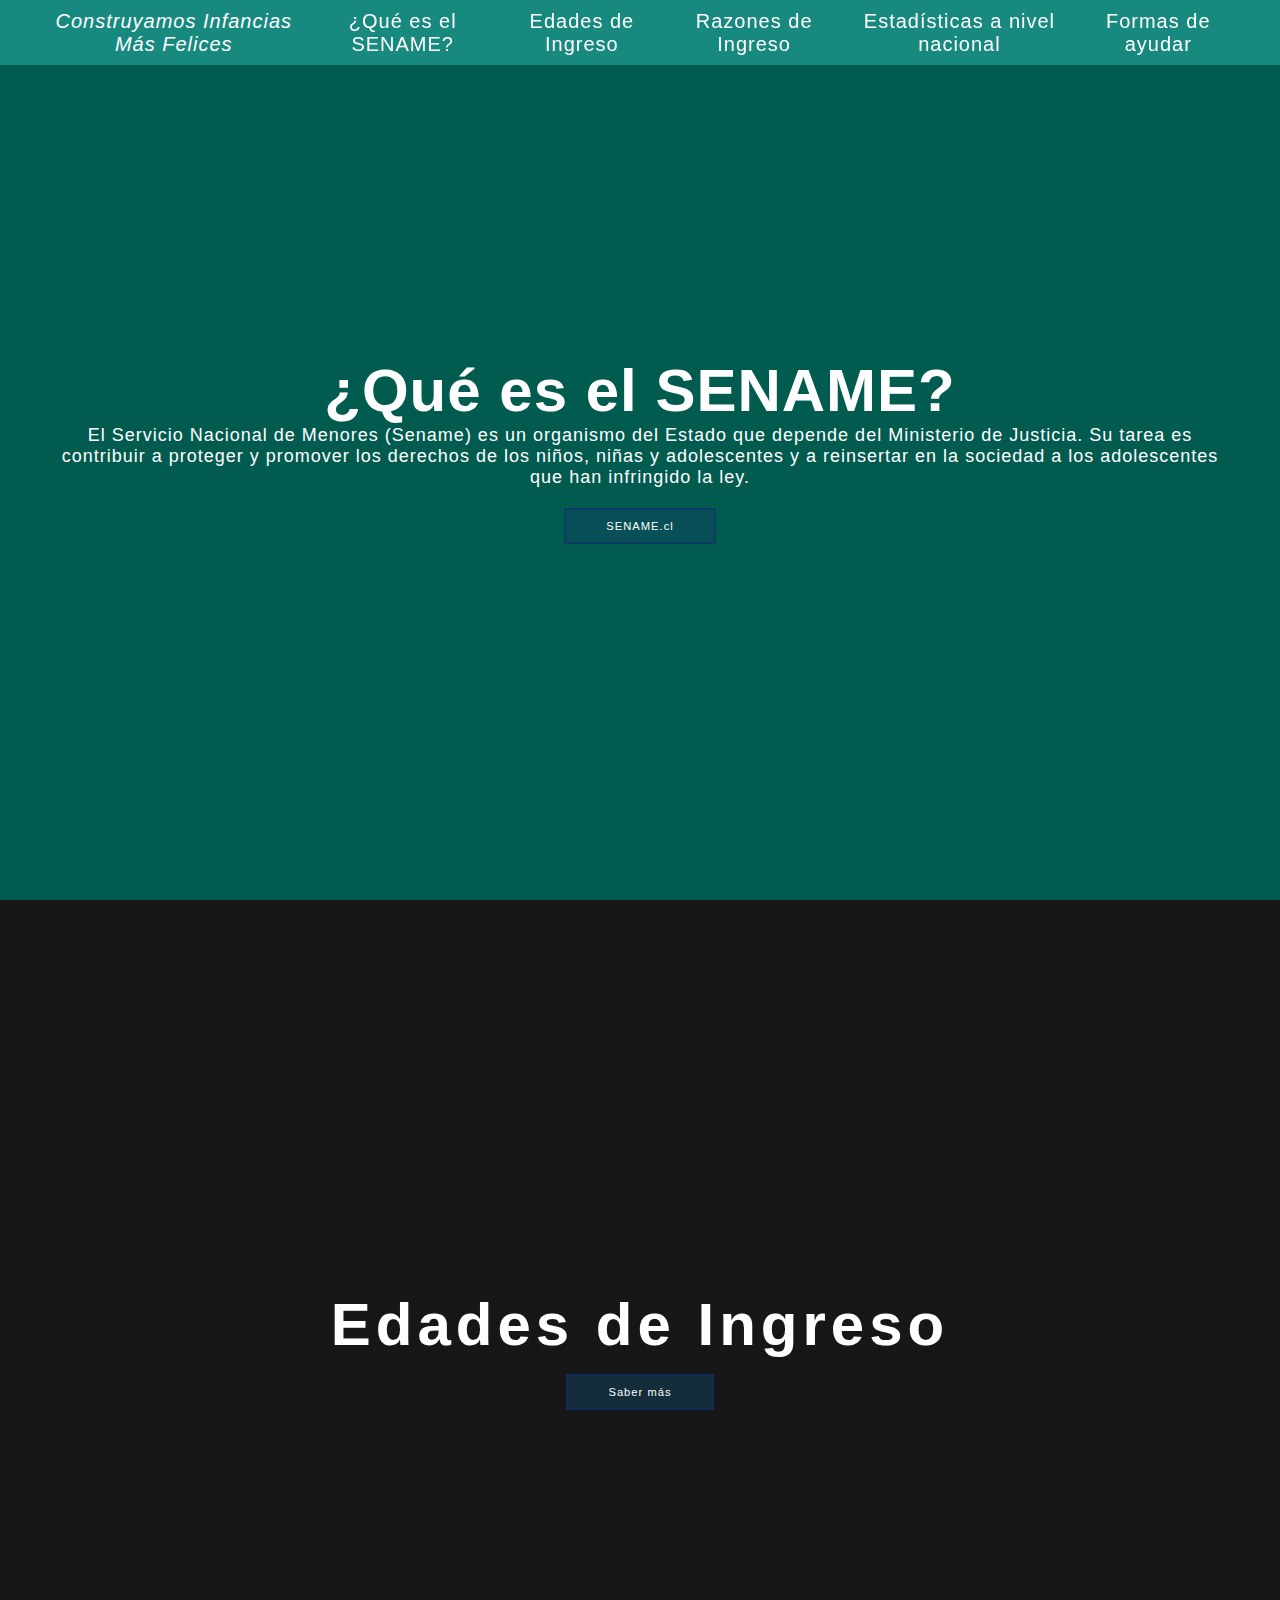
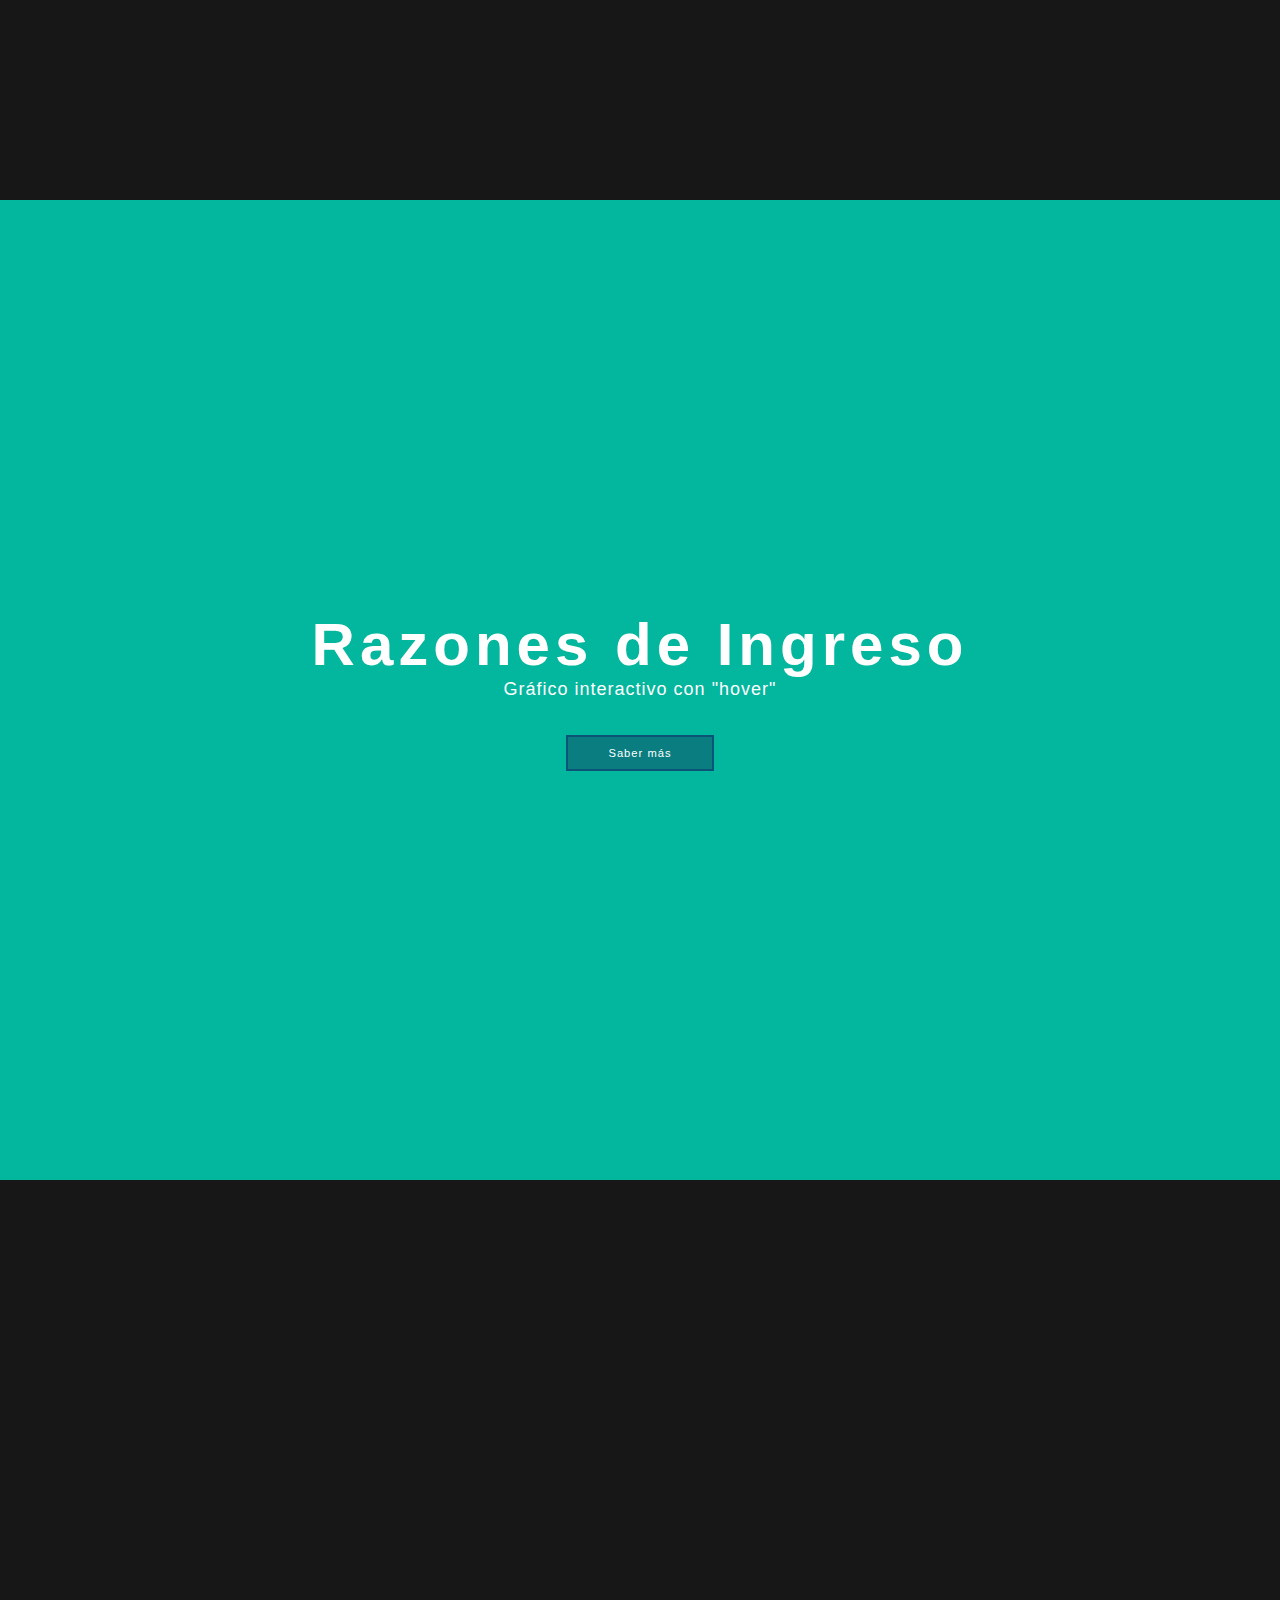
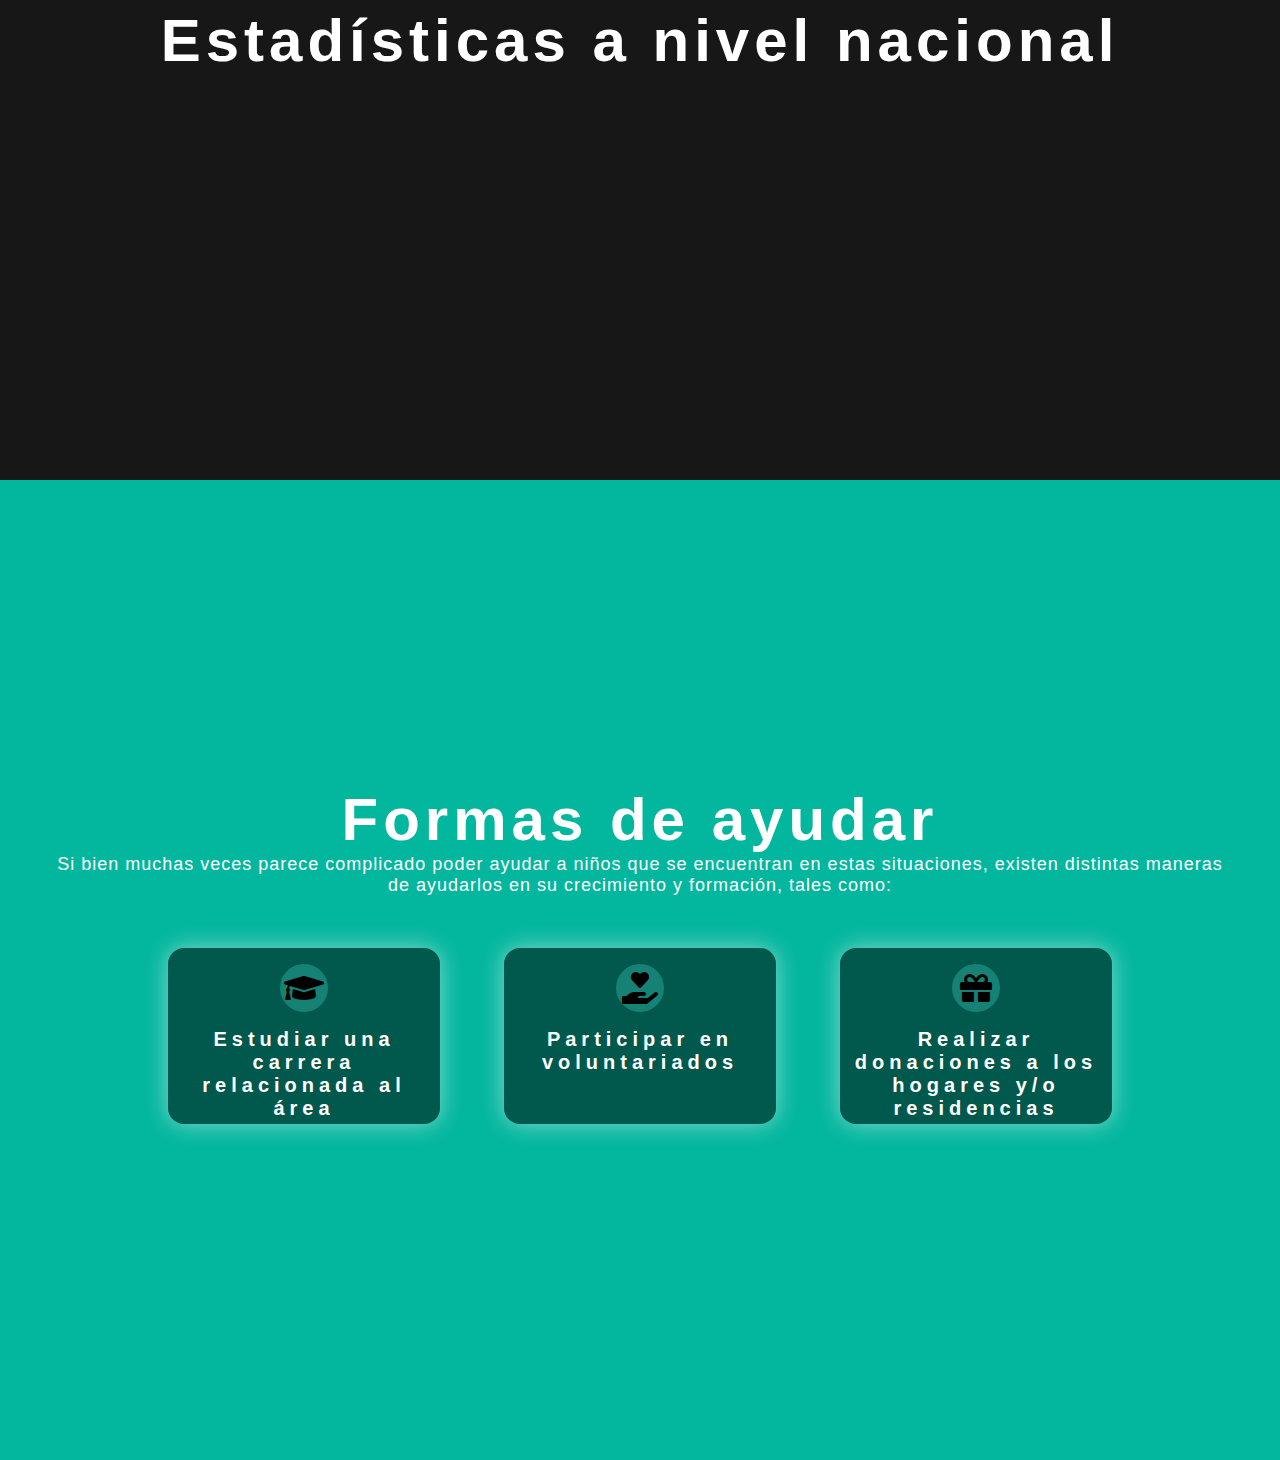
==== commit f07ca7e9: "Update index.html" ====
--- a/Pensamiento-Grupo2/index.html
+++ b/Pensamiento-Grupo2/index.html
@@ -50,7 +50,7 @@
 
         </div>
 
-        <a href="Edades.html" class="btn">Podríamos poner el link de la fuente de este dato</a>
+        <a href="Edades.html" class="btn">Saber más</a>
 
     </section>
 
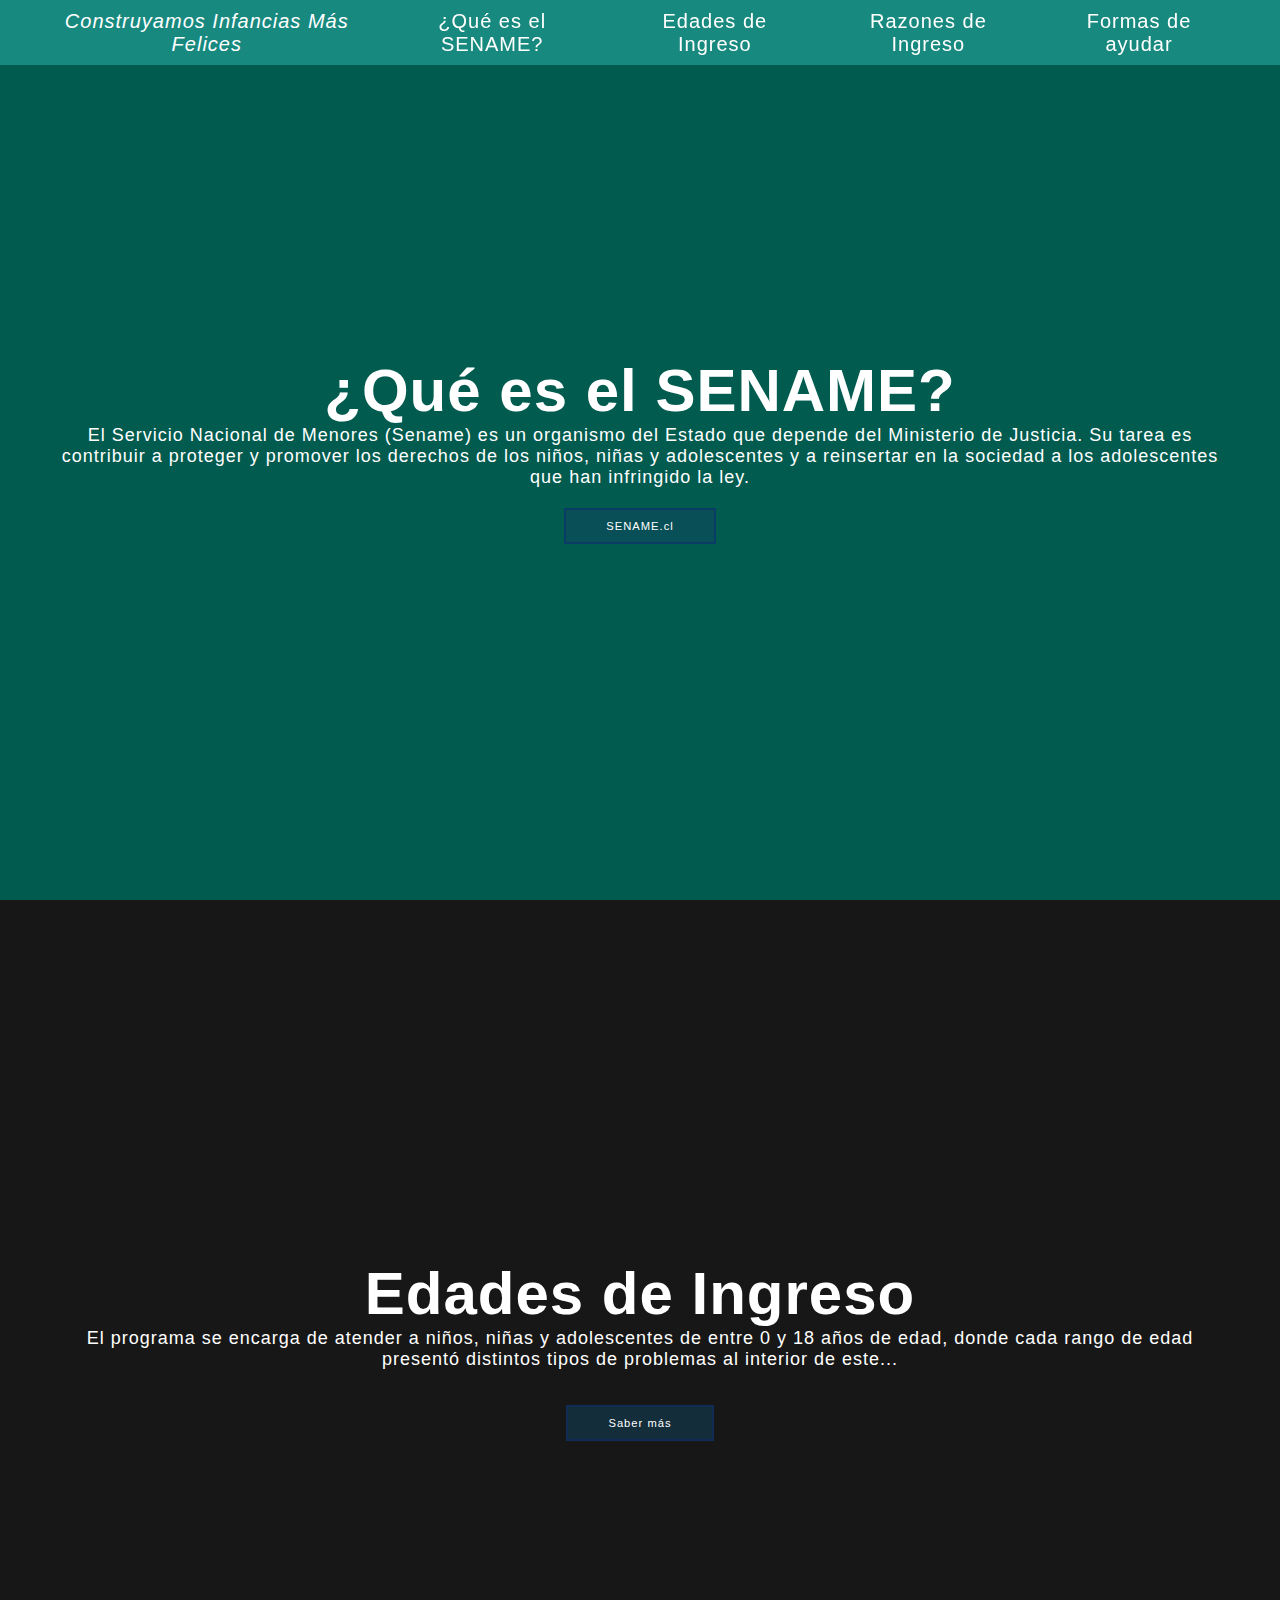
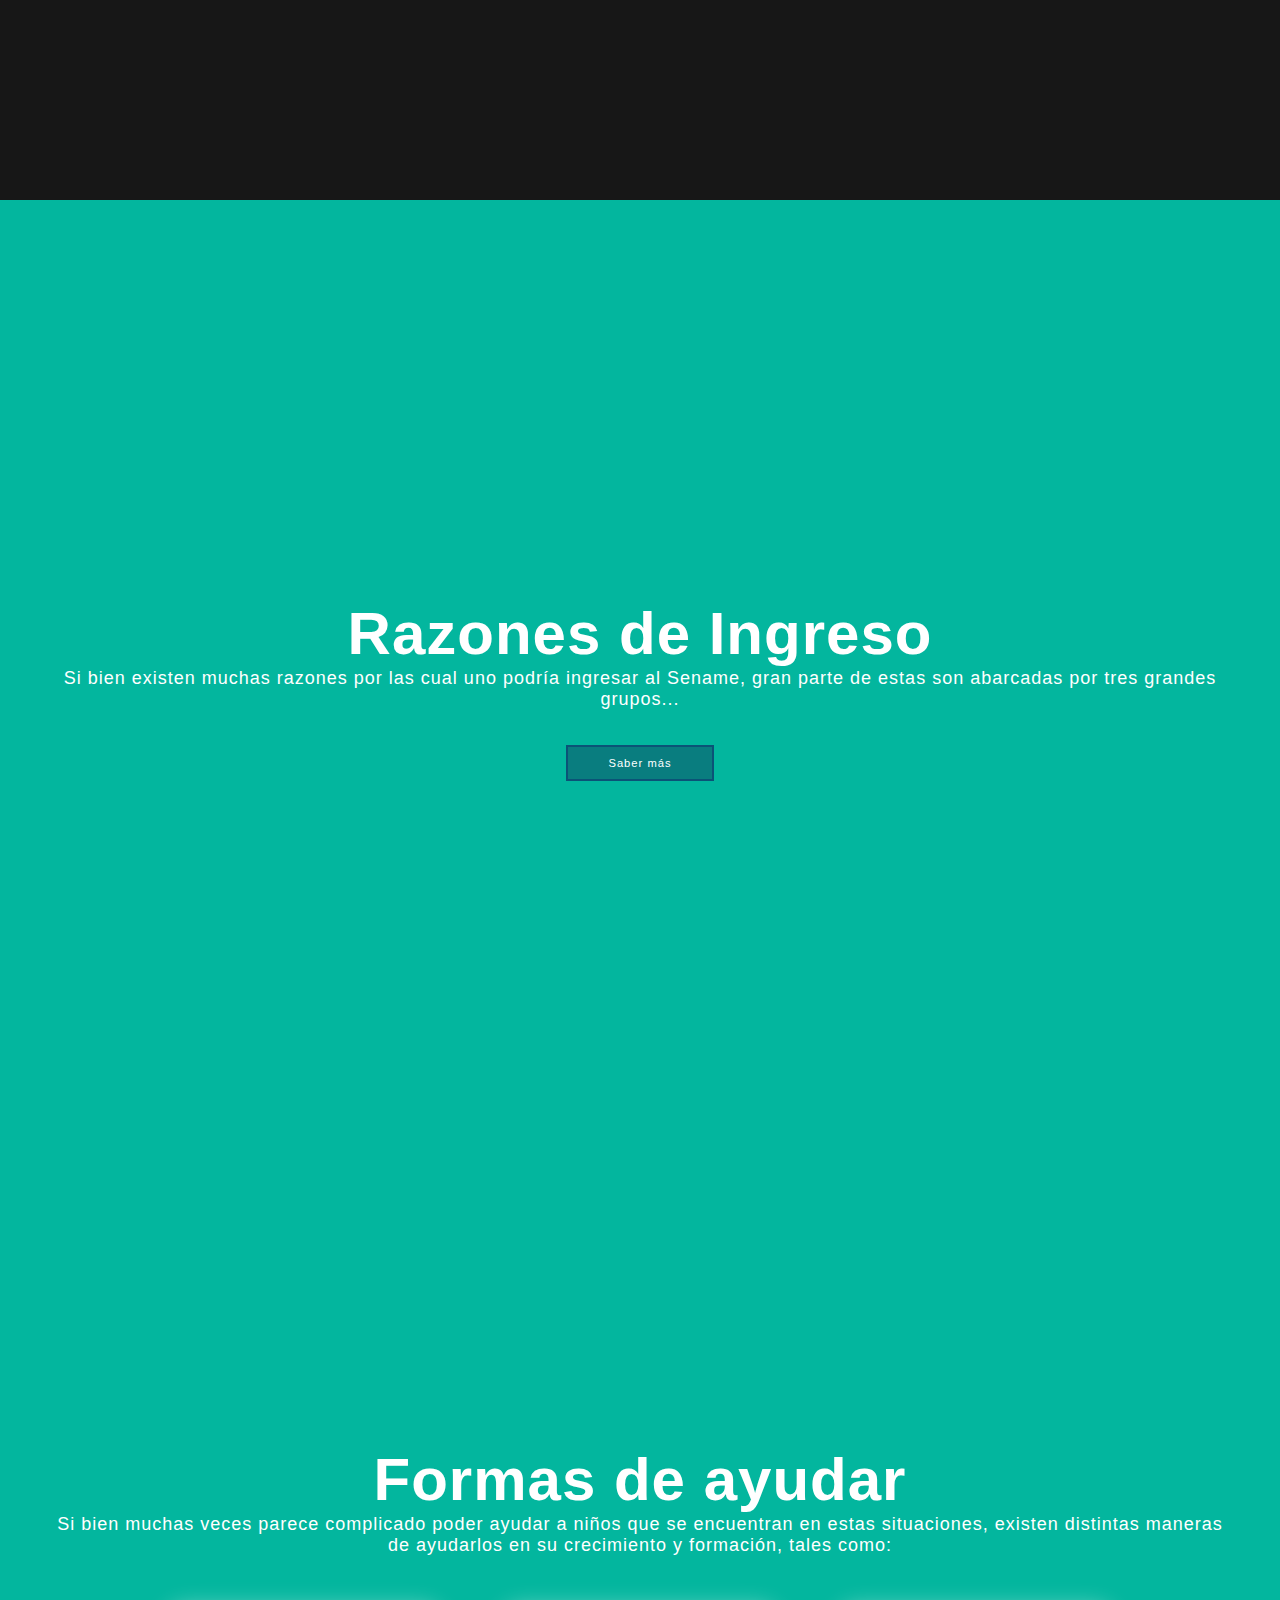
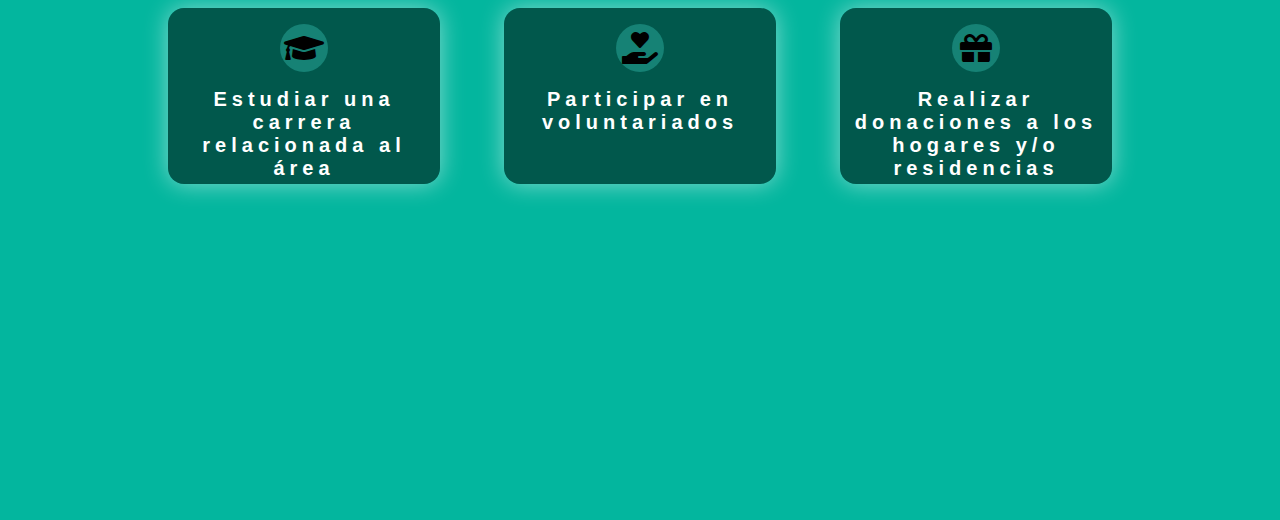
==== commit 4f426644: "Update index.html" ====
--- a/Pensamiento-Grupo2/index.html
+++ b/Pensamiento-Grupo2/index.html
@@ -24,7 +24,6 @@
             <a href="#1">¿Qué es el SENAME?</a>
             <a href="#2">Edades de Ingreso</a>
             <a href="#3">Razones de Ingreso</a>
-            <a href="#4">Estadísticas a nivel nacional</a>
             <a href="#5">Formas de ayudar</a>
         </nav>
 
@@ -32,7 +31,7 @@
         
     
     <header class="content header" id="1">
-        <h2 class="title">¿Qué es el SENAME?</h2>
+        <h1 class="title">¿Qué es el SENAME?</h1>
         <p class="parrafo1">
             El Servicio Nacional de Menores (Sename) es un organismo del Estado que depende del Ministerio de Justicia. Su tarea es contribuir a proteger y promover los derechos de los niños, niñas y adolescentes y a reinsertar en la sociedad a los adolescentes que han infringido la ley.        </p>
 
@@ -44,8 +43,9 @@
 
     <section class="content about" id="2">
 
-        <h2 class="title">Edades de Ingreso</h2>
-
+        <h1 class="title">Edades de Ingreso</h1>
+        <p class="parrafo1">
+            El programa se encarga de atender a niños, niñas y adolescentes de entre 0 y 18 años de edad, donde cada rango de edad presentó distintos tipos de problemas al interior de este...</p>
             </div>
 
         </div>
@@ -62,24 +62,19 @@
     <section class="content price" id="3">
 
         <article class="contain">
-            <h2 class="title">Razones de Ingreso</h2>
-            <p>Gráfico interactivo con "hover"
-            </p>
-
+            <h1 class="title">Razones de Ingreso</h1>
+            <p class="parrafo1">
+                Si bien existen muchas razones por las cual uno podría ingresar al Sename, gran parte de estas son abarcadas por tres grandes grupos...     </p>
             <a href="Razones.html" class="btn">Saber más</a>
 
         </article>
 
     </section>
 
-    <section class="content contact" id="4">
-        <h2 class="title">Estadísticas a nivel nacional</h2>
-        </figure>
-    </section>
 
     <section class="content sau" id="5">
 
-        <h2 class="title">Formas de ayudar</h2>
+        <h1 class="title">Formas de ayudar</h1>
         <p>
             Si bien muchas veces parece complicado poder ayudar a niños que se encuentran en estas situaciones, existen distintas maneras de ayudarlos en su crecimiento y formación, tales como:
         </p>
